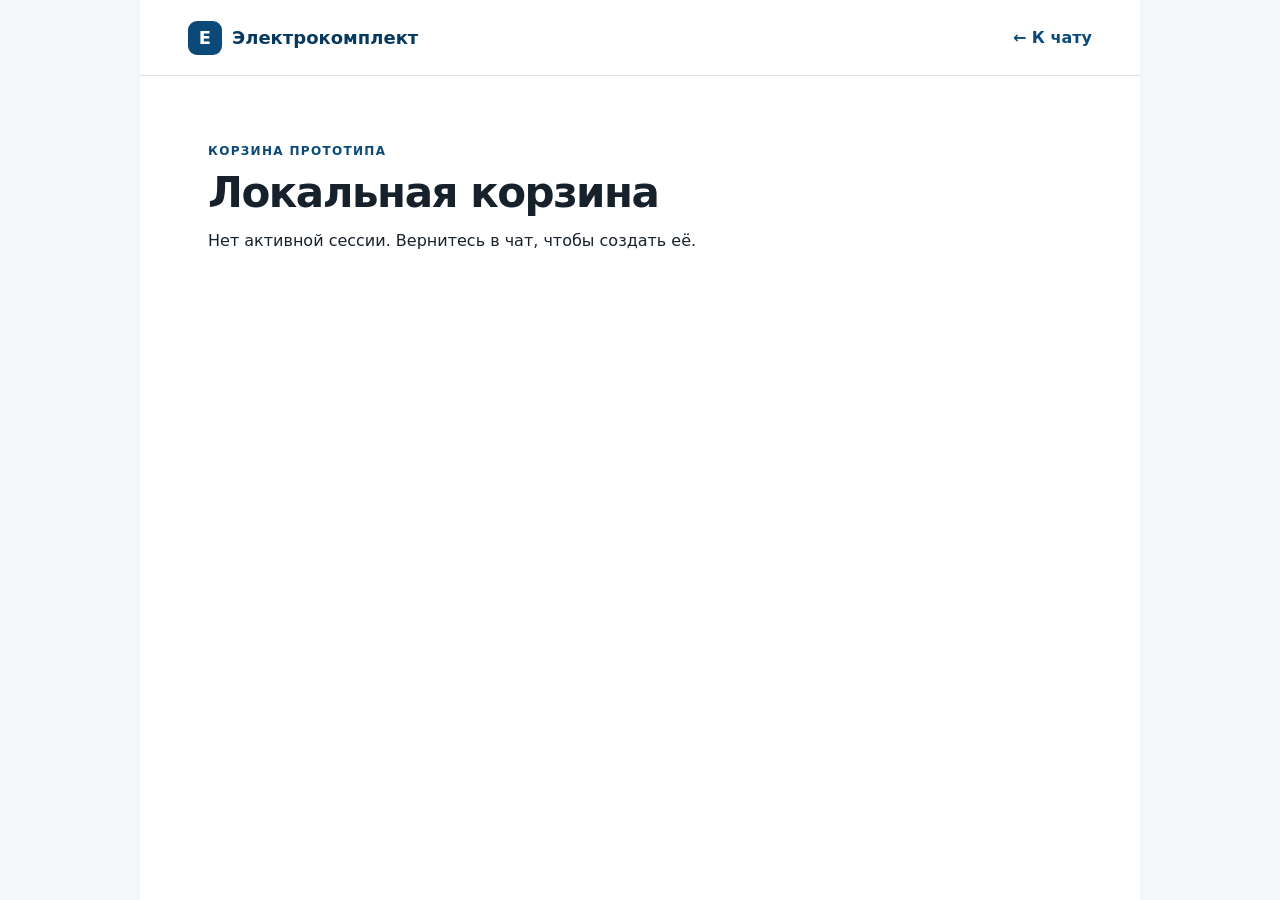
==== front/cart.html @ 77ab78ae "Enhance frontend integration: add HTML/CSS files, implement chat functionality, and serve static fil" ====
<!doctype html>
<html lang="ru"><head><meta charset="UTF-8" /><meta name="viewport" content="width=device-width, initial-scale=1.0" /><title>Локальная корзина — Электрокомплект</title><link rel="stylesheet" href="style.css" /></head>
<body><main class="cart-page"><header class="topbar"><a class="brand" href="/"><span class="brand-mark">E</span><span>Электрокомплект</span></a><a class="back-link" href="/">← К чату</a></header><section class="cart-content"><p class="eyebrow">Корзина прототипа</p><h1>Локальная корзина</h1><p id="cart-notice">Загружаем корзину…</p><div id="cart-items" class="cart-items"></div></section></main><script>
(() => { "use strict"; const state = (() => { try { return JSON.parse(sessionStorage.getItem("ekt-ai-session")); } catch { return null; } })(); const notice = document.querySelector("#cart-notice"), list = document.querySelector("#cart-items"); const text = (tag, value) => { const node = document.createElement(tag); node.textContent = value; return node; }; if (!state?.session_id || !state?.access_token) { notice.textContent = "Нет активной сессии. Вернитесь в чат, чтобы создать её."; return; } fetch(`/api/v1/sessions/${state.session_id}/cart`, { headers: { Authorization: `Bearer ${state.access_token}` } }).then(async response => { const data = await response.json(); if (!response.ok) throw new Error(data?.error?.message || "Не удалось получить корзину."); notice.textContent = data.notice; if (!data.items.length) { const empty = text("div", "Корзина пока пуста. Добавление требует отдельного подтверждения в чате."); empty.className = "empty-state"; list.append(empty); return; } for (const item of data.items) { const card = document.createElement("article"); card.className = "cart-item"; const details = document.createElement("div"); details.append(text("h2", item.name), text("p", `Артикул: ${item.article} · Количество: ${item.quantity}`)); card.append(details, text("strong", `${item.unit_price} ${data.currency} за единицу`)); list.append(card); } list.append(text("strong", `Итого: ${data.total} ${data.currency}`)); }).catch(error => { notice.textContent = error.message; }); })();
</script></body></html>
---- front/style.css ----
:root { --blue:#0b4a78; --blue-dark:#07385d; --cyan:#d9f1fb; --ink:#17212b; --muted:#62707c; --line:#dce4e9; --surface:#fff; --canvas:#f3f7f9; --green:#147d50; --red:#b33c3c; font-family: Inter, ui-sans-serif, system-ui, -apple-system, "Segoe UI", sans-serif; color:var(--ink); background:var(--canvas); }
* { box-sizing:border-box; } body { margin:0; min-width:320px; } button, textarea, input { font:inherit; } button { cursor:pointer; }
.app-shell { max-width:1280px; min-height:100vh; margin:auto; background:var(--surface); box-shadow:0 0 50px rgba(21,46,62,.07); }
.topbar { min-height:76px; padding:16px clamp(20px,4vw,48px); display:flex; align-items:center; justify-content:space-between; gap:16px; border-bottom:1px solid var(--line); }
.brand { display:inline-flex; align-items:center; gap:10px; color:var(--blue-dark); text-decoration:none; font-weight:800; font-size:18px; } .brand-mark { display:grid; place-items:center; width:34px; height:34px; color:#fff; background:var(--blue); border-radius:9px; }
.topbar-actions { display:flex; align-items:center; gap:16px; } .status { color:var(--muted); font-size:13px; } .status.online { color:var(--green); } .status.demo { color:#916500; }
.cart-link,.back-link { color:var(--blue); font-weight:700; text-decoration:none; } .badge { display:inline-grid; place-items:center; min-width:22px; height:22px; padding:0 5px; margin-left:4px; background:var(--blue); color:white; border-radius:100px; font-size:12px; }
.chat-layout { display:grid; grid-template-columns:minmax(260px, .8fr) minmax(0, 1.65fr); min-height:calc(100vh - 76px); }.sidebar { padding:clamp(32px,5vw,64px) clamp(22px,4vw,48px); background:linear-gradient(160deg,#eaf7fc,#f5fbfd); border-right:1px solid var(--line); }.eyebrow { margin:0 0 12px; color:var(--blue); font-size:12px; font-weight:800; letter-spacing:.11em; text-transform:uppercase; }.sidebar h1,.cart-content h1 { margin:0 0 16px; font-size:clamp(28px,3.3vw,42px); line-height:1.08; letter-spacing:-.035em; }.sidebar>p:not(.eyebrow) { margin:0; color:var(--muted); line-height:1.6; }.tips { display:grid; gap:10px; margin-top:32px; }.suggestion { padding:13px 14px; border:1px solid #b9dce9; border-radius:10px; background:#fff; color:var(--blue-dark); text-align:left; line-height:1.35; }.suggestion:hover { border-color:var(--blue); background:var(--cyan); }.sidebar-note { margin-top:32px!important; padding-top:20px; border-top:1px solid #cde1e9; font-size:13px; }
.chat-panel { min-width:0; display:flex; flex-direction:column; min-height:0; }.messages { flex:1; padding:32px clamp(20px,4vw,52px); overflow:auto; }.message { display:flex; gap:11px; align-items:flex-start; margin-bottom:20px; }.message.user-message { flex-direction:row-reverse; }.avatar { flex:0 0 34px; display:grid; place-items:center; width:34px; height:34px; border-radius:50%; background:var(--blue); color:white; font-size:11px; font-weight:800; }.user-message .avatar { background:#5a6976; }.bubble { max-width:78%; padding:13px 16px; border-radius:5px 15px 15px 15px; background:#f0f5f7; line-height:1.5; white-space:pre-wrap; }.user-message .bubble { border-radius:15px 5px 15px 15px; background:var(--blue); color:white; }.typing { display:inline-flex; gap:4px; padding:14px 16px; }.typing i { width:6px; height:6px; border-radius:50%; background:#6e7c85; animation:blink 1s infinite; }.typing i:nth-child(2){animation-delay:.2s}.typing i:nth-child(3){animation-delay:.4s}@keyframes blink{50%{opacity:.25}}
.results { margin:0 0 26px 45px; display:grid; grid-template-columns:repeat(auto-fit,minmax(220px,1fr)); gap:14px; }.product-card { padding:17px; border:1px solid var(--line); border-radius:13px; background:white; box-shadow:0 3px 12px rgba(10,50,75,.05); }.product-card-head { display:flex; align-items:start; justify-content:space-between; gap:8px; }.product-category,.article { margin:0; color:var(--muted); font-size:12px; }.stock { padding:4px 7px; border-radius:100px; color:var(--green); background:#eaf8f1; font-size:11px; font-weight:700; white-space:nowrap; }.stock.out { color:var(--red); background:#fff0f0; }.product-name { margin:12px 0 7px; font-size:17px; line-height:1.3; }.price { margin:14px 0; color:var(--blue-dark); font-size:20px; font-weight:800; }.specs { display:grid; grid-template-columns:auto 1fr; gap:5px 10px; margin:0; font-size:13px; }.specs dt { color:var(--muted); }.specs dd { margin:0; }.certificate { display:inline-block; margin-top:13px; color:var(--blue); font-size:13px; font-weight:700; }.analog-reason { margin:13px 0 0; padding-top:12px; border-top:1px solid var(--line); font-size:13px; line-height:1.4; }
.proposal { margin:0 0 28px 45px; padding:18px; border:1px solid #a9d3e7; border-radius:13px; background:#eff9fd; }.proposal p { margin:0 0 12px; line-height:1.45; }.confirm-button,.send-button,.prepare-button { border:0; border-radius:9px; background:var(--blue); color:white; font-weight:750; }.confirm-button,.prepare-button { padding:10px 13px; }.confirm-button:hover,.send-button:hover,.prepare-button:hover { background:var(--blue-dark); }.confirm-button:disabled,.send-button:disabled,.prepare-button:disabled { opacity:.55; cursor:not-allowed; }.manual-proposal { display:flex; align-items:end; gap:8px; margin-top:15px; padding-top:14px; border-top:1px solid var(--line); }.manual-proposal label { display:grid; gap:4px; color:var(--muted); font-size:12px; }.quantity-input { width:90px; padding:7px; border:1px solid #b8c8d1; border-radius:7px; color:var(--ink); }
.composer { display:flex; align-items:end; gap:10px; padding:16px clamp(16px,4vw,52px) 9px; border-top:1px solid var(--line); }.icon-button { display:grid; place-items:center; flex:0 0 42px; width:42px; height:42px; border:1px solid var(--line); border-radius:9px; color:var(--blue); font-size:25px; cursor:pointer; }.composer textarea { flex:1; min-width:0; max-height:150px; padding:11px 13px; resize:none; border:1px solid #b8c8d1; border-radius:9px; outline:none; line-height:1.35; }.composer textarea:focus { border-color:var(--blue); box-shadow:0 0 0 3px rgba(11,74,120,.12); }.send-button { height:42px; padding:0 17px; }.composer-note { margin:0; padding:0 clamp(16px,4vw,52px) 16px; color:var(--muted); font-size:12px; }.attachment-preview { margin:12px clamp(16px,4vw,52px) 0; padding:8px 11px; border-radius:8px; background:#edf3f5; color:#40515d; font-size:13px; }
.cart-page { max-width:1000px; min-height:100vh; margin:auto; background:white; }.cart-content { padding:clamp(32px,6vw,68px); }.cart-items { display:grid; gap:12px; margin-top:32px; }.cart-item { display:flex; justify-content:space-between; gap:20px; padding:20px; border:1px solid var(--line); border-radius:12px; }.cart-item h2,.cart-item p { margin:0; }.cart-item h2 { font-size:18px; }.cart-item p { margin-top:6px; color:var(--muted); }.cart-item strong { white-space:nowrap; color:var(--blue-dark); }.empty-state { margin-top:32px; padding:24px; color:var(--muted); background:var(--canvas); border-radius:12px; }.sr-only { position:absolute; width:1px; height:1px; padding:0; margin:-1px; overflow:hidden; clip:rect(0,0,0,0); white-space:nowrap; border:0; }
@media (max-width:780px) { .topbar { min-height:64px; padding:12px 16px; }.status { display:none; }.chat-layout { display:block; }.sidebar { padding:28px 20px 20px; border-right:0; border-bottom:1px solid var(--line); }.sidebar h1 { font-size:29px; }.tips { display:flex; overflow:auto; margin-top:20px; }.suggestion { flex:0 0 230px; }.sidebar-note { display:none; }.messages { min-height:48vh; padding:22px 16px; }.bubble { max-width:85%; }.results,.proposal { margin-left:0; }.composer { padding:12px 12px 8px; gap:7px; }.send-button { padding:0 11px; }.composer-note { padding:0 12px 12px; }.attachment-preview { margin:10px 12px 0; }.cart-content { padding:28px 18px; }.cart-item { align-items:flex-start; flex-direction:column; gap:10px; }.manual-proposal { align-items:flex-end; flex-wrap:wrap; } }
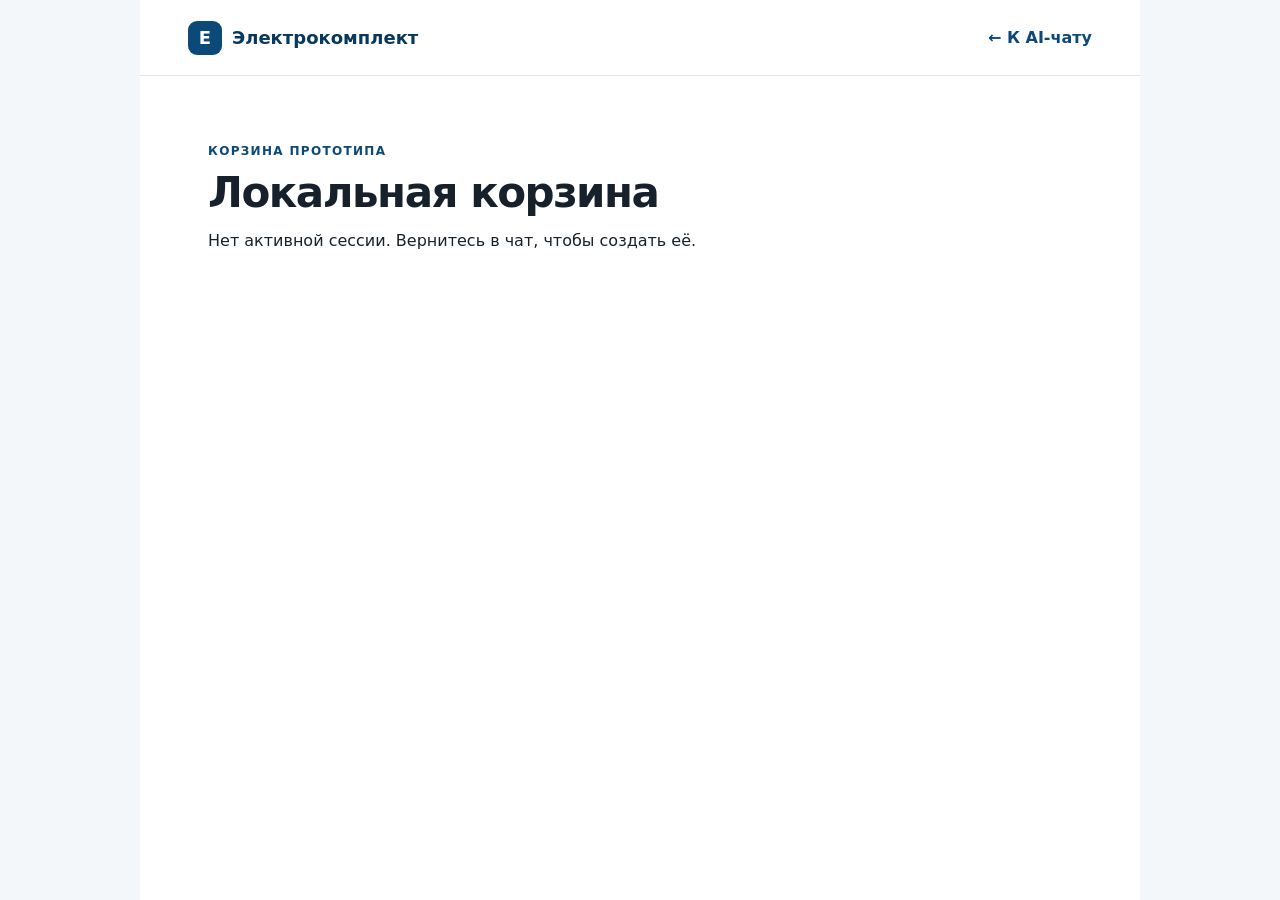
==== commit 7e806953: "Enhance frontend integration: add HTML/CSS files, implement chat functionality, and serve static fil" ====
--- a/front/cart.html
+++ b/front/cart.html
@@ -1,5 +1,5 @@
 <!doctype html>
 <html lang="ru"><head><meta charset="UTF-8" /><meta name="viewport" content="width=device-width, initial-scale=1.0" /><title>Локальная корзина — Электрокомплект</title><link rel="stylesheet" href="style.css" /></head>
-<body><main class="cart-page"><header class="topbar"><a class="brand" href="/"><span class="brand-mark">E</span><span>Электрокомплект</span></a><a class="back-link" href="/">← К чату</a></header><section class="cart-content"><p class="eyebrow">Корзина прототипа</p><h1>Локальная корзина</h1><p id="cart-notice">Загружаем корзину…</p><div id="cart-items" class="cart-items"></div></section></main><script>
+<body><main class="cart-page"><header class="topbar"><a class="brand" href="/"><span class="brand-mark">E</span><span>Электрокомплект</span></a><a class="back-link" href="chat.html">← К AI-чату</a></header><section class="cart-content"><p class="eyebrow">Корзина прототипа</p><h1>Локальная корзина</h1><p id="cart-notice">Загружаем корзину…</p><div id="cart-items" class="cart-items"></div></section></main><script>
 (() => { "use strict"; const state = (() => { try { return JSON.parse(sessionStorage.getItem("ekt-ai-session")); } catch { return null; } })(); const notice = document.querySelector("#cart-notice"), list = document.querySelector("#cart-items"); const text = (tag, value) => { const node = document.createElement(tag); node.textContent = value; return node; }; if (!state?.session_id || !state?.access_token) { notice.textContent = "Нет активной сессии. Вернитесь в чат, чтобы создать её."; return; } fetch(`/api/v1/sessions/${state.session_id}/cart`, { headers: { Authorization: `Bearer ${state.access_token}` } }).then(async response => { const data = await response.json(); if (!response.ok) throw new Error(data?.error?.message || "Не удалось получить корзину."); notice.textContent = data.notice; if (!data.items.length) { const empty = text("div", "Корзина пока пуста. Добавление требует отдельного подтверждения в чате."); empty.className = "empty-state"; list.append(empty); return; } for (const item of data.items) { const card = document.createElement("article"); card.className = "cart-item"; const details = document.createElement("div"); details.append(text("h2", item.name), text("p", `Артикул: ${item.article} · Количество: ${item.quantity}`)); card.append(details, text("strong", `${item.unit_price} ${data.currency} за единицу`)); list.append(card); } list.append(text("strong", `Итого: ${data.total} ${data.currency}`)); }).catch(error => { notice.textContent = error.message; }); })();
 </script></body></html>
--- a/front/style.css
+++ b/front/style.css
@@ -12,3 +12,9 @@
 .composer { display:flex; align-items:end; gap:10px; padding:16px clamp(16px,4vw,52px) 9px; border-top:1px solid var(--line); }.icon-button { display:grid; place-items:center; flex:0 0 42px; width:42px; height:42px; border:1px solid var(--line); border-radius:9px; color:var(--blue); font-size:25px; cursor:pointer; }.composer textarea { flex:1; min-width:0; max-height:150px; padding:11px 13px; resize:none; border:1px solid #b8c8d1; border-radius:9px; outline:none; line-height:1.35; }.composer textarea:focus { border-color:var(--blue); box-shadow:0 0 0 3px rgba(11,74,120,.12); }.send-button { height:42px; padding:0 17px; }.composer-note { margin:0; padding:0 clamp(16px,4vw,52px) 16px; color:var(--muted); font-size:12px; }.attachment-preview { margin:12px clamp(16px,4vw,52px) 0; padding:8px 11px; border-radius:8px; background:#edf3f5; color:#40515d; font-size:13px; }
 .cart-page { max-width:1000px; min-height:100vh; margin:auto; background:white; }.cart-content { padding:clamp(32px,6vw,68px); }.cart-items { display:grid; gap:12px; margin-top:32px; }.cart-item { display:flex; justify-content:space-between; gap:20px; padding:20px; border:1px solid var(--line); border-radius:12px; }.cart-item h2,.cart-item p { margin:0; }.cart-item h2 { font-size:18px; }.cart-item p { margin-top:6px; color:var(--muted); }.cart-item strong { white-space:nowrap; color:var(--blue-dark); }.empty-state { margin-top:32px; padding:24px; color:var(--muted); background:var(--canvas); border-radius:12px; }.sr-only { position:absolute; width:1px; height:1px; padding:0; margin:-1px; overflow:hidden; clip:rect(0,0,0,0); white-space:nowrap; border:0; }
 @media (max-width:780px) { .topbar { min-height:64px; padding:12px 16px; }.status { display:none; }.chat-layout { display:block; }.sidebar { padding:28px 20px 20px; border-right:0; border-bottom:1px solid var(--line); }.sidebar h1 { font-size:29px; }.tips { display:flex; overflow:auto; margin-top:20px; }.suggestion { flex:0 0 230px; }.sidebar-note { display:none; }.messages { min-height:48vh; padding:22px 16px; }.bubble { max-width:85%; }.results,.proposal { margin-left:0; }.composer { padding:12px 12px 8px; gap:7px; }.send-button { padding:0 11px; }.composer-note { padding:0 12px 12px; }.attachment-preview { margin:10px 12px 0; }.cart-content { padding:28px 18px; }.cart-item { align-items:flex-start; flex-direction:column; gap:10px; }.manual-proposal { align-items:flex-end; flex-wrap:wrap; } }
+
+/* Storefront homepage */
+.storefront { background:#f5f7fa; color:#1c2733; }.store-container { width:min(1240px, calc(100% - 40px)); margin-inline:auto; }.store-header { background:#fff; }.utility-bar { background:#f1f4f7; color:#65717d; font-size:12px; }.utility-content { min-height:34px; display:flex; align-items:center; justify-content:flex-end; gap:20px; }.utility-content span { margin-right:auto; }.utility-content a,.main-nav a,.store-actions a,.section-heading>a,.store-footer a { color:inherit; text-decoration:none; }.masthead { min-height:91px; display:flex; align-items:center; gap:18px; }.store-logo { display:inline-flex; align-items:center; gap:9px; color:#18324d; font-size:16px; font-weight:850; letter-spacing:.02em; text-decoration:none; white-space:nowrap; }.store-logo small { display:block; margin-top:2px; color:#728092; font-size:8px; font-weight:700; letter-spacing:.09em; }.store-logo-mark { display:grid; place-items:center; width:47px; height:38px; border-radius:4px; background:#00519b; color:#fff; font-size:13px; letter-spacing:-.06em; transform:skew(-8deg); }.catalog-button,.primary-link,.ai-link { border:0; border-radius:3px; background:#00519b; color:#fff; font-weight:750; text-decoration:none; }.catalog-button { display:inline-flex; align-items:center; gap:8px; height:42px; padding:0 17px; font-size:14px; }.catalog-button span { font-size:20px; line-height:1; }.store-search { flex:1; display:flex; max-width:510px; height:42px; border:1px solid #c7d0da; border-radius:3px; overflow:hidden; }.store-search input { min-width:0; flex:1; border:0; padding:0 14px; outline:none; }.store-search:focus-within { border-color:#00519b; box-shadow:0 0 0 3px rgba(0,81,155,.1); }.store-search button { width:46px; border:0; border-left:1px solid #d4dce4; background:#fff; color:#00519b; font-size:25px; }.store-actions { display:flex; gap:16px; font-size:13px; font-weight:700; white-space:nowrap; }.store-actions a { display:grid; gap:2px; justify-items:center; color:#526170; }.store-actions span { color:#00519b; font-size:18px; }.main-nav { border-top:1px solid #e1e6eb; border-bottom:1px solid #e1e6eb; }.main-nav>div { display:flex; gap:27px; align-items:center; min-height:48px; overflow:auto; }.main-nav a { color:#334250; font-size:14px; font-weight:700; white-space:nowrap; }.main-nav a:hover,.section-heading>a:hover { color:#00519b; }.hero { overflow:hidden; background:linear-gradient(112deg,#013c73 0%,#005da7 54%,#02a6c6 100%); color:#fff; }.hero-layout { display:grid; grid-template-columns:1fr .7fr; min-height:350px; align-items:center; }.hero-copy { padding:55px 0; position:relative; z-index:1; }.hero-copy>p:first-child { margin:0 0 12px; color:#a8e6f5; font-size:13px; font-weight:800; text-transform:uppercase; letter-spacing:.09em; }.hero h1 { max-width:590px; margin:0; font-size:clamp(34px,4vw,54px); line-height:1.04; letter-spacing:-.04em; }.hero-description { max-width:520px; margin:19px 0 27px; color:#d9eef9; font-size:17px; line-height:1.5; }.primary-link,.ai-link { display:inline-flex; gap:18px; align-items:center; padding:14px 18px; background:#ffbd1a; color:#173453; }.primary-link:hover,.ai-link:hover { background:#ffd05c; }.hero-visual { position:relative; height:100%; min-height:330px; }.hero-disc { position:absolute; right:-80px; top:28px; width:330px; height:330px; border:38px solid rgba(225,248,255,.32); border-radius:50%; }.hero-cable { position:absolute; width:240px; height:240px; border:19px solid #ffbd1a; border-left-color:#e94d42; border-bottom-color:#38d4e9; border-radius:50%; }.cable-one { right:75px; top:62px; }.cable-two { right:-15px; top:130px; transform:scale(.72); opacity:.9; }.hero-panel { position:absolute; right:54px; bottom:40px; display:grid; grid-template-columns:repeat(2,1fr); gap:8px; width:116px; padding:13px; border-radius:7px; background:#e9f4f8; box-shadow:0 15px 30px rgba(0,29,63,.3); transform:rotate(-9deg); }.hero-panel i { height:35px; border-radius:4px; background:#0f3459; }.category-section,.products-section { padding-top:57px; }.section-heading { display:flex; align-items:end; justify-content:space-between; gap:20px; margin-bottom:24px; }.section-heading h2,.ai-banner h2 { margin:0; color:#162e47; font-size:30px; letter-spacing:-.035em; }.section-heading>a,.text-button { color:#00519b; font-size:14px; font-weight:800; }.text-button { border:0; background:transparent; padding:6px 0; }.section-kicker { margin:0 0 8px; color:#0b80b6; font-size:11px; font-weight:850; letter-spacing:.12em; text-transform:uppercase; }.category-grid { display:grid; grid-template-columns:repeat(6,1fr); gap:14px; }.category-tile { min-height:149px; padding:19px; display:flex; flex-direction:column; justify-content:space-between; border:1px solid #e0e6eb; border-radius:4px; background:#fff; color:#33495d; font-size:14px; font-weight:750; text-decoration:none; transition:transform .18s, box-shadow .18s, border-color .18s; }.category-tile:hover { border-color:#8bbbd8; box-shadow:0 10px 24px rgba(29,65,95,.11); transform:translateY(-3px); }.category-icon { color:#0072b4; font-size:42px; font-weight:400; }.ai-banner { display:grid; grid-template-columns:auto 1fr auto; align-items:center; gap:23px; margin-top:57px; padding:27px 32px; border-radius:5px; background:linear-gradient(100deg,#edf8ff,#e6f4f1); border:1px solid #c9e4e8; }.ai-banner h2 { font-size:25px; }.ai-banner p:not(.section-kicker) { max-width:650px; margin:7px 0 0; color:#56697a; line-height:1.45; }.ai-orb { display:grid; place-items:center; width:64px; height:64px; border-radius:50%; background:radial-gradient(circle at 28% 22%,#8be7ff,#0076ba 63%,#00508e); color:#fff; font-size:27px; box-shadow:0 10px 18px rgba(0,91,156,.24); }.ai-link { background:#00519b; color:#fff; white-space:nowrap; }.ai-link:hover { background:#003e76; }.products-section { padding-bottom:68px; }.product-state { padding:20px; border:1px dashed #c5d1dc; color:#62717f; text-align:center; }.store-product-grid { display:grid; grid-template-columns:repeat(4,1fr); gap:17px; }.store-product-card { overflow:hidden; min-width:0; border:1px solid #e0e6eb; border-radius:4px; background:#fff; transition:box-shadow .18s,transform .18s; }.store-product-card:hover { box-shadow:0 12px 28px rgba(30,60,89,.13); transform:translateY(-3px); }.store-product-image { display:grid; place-items:center; height:182px; overflow:hidden; background:linear-gradient(135deg,#f6f8fa,#e6edf2); }.store-product-image img { width:100%; height:100%; object-fit:contain; mix-blend-mode:multiply; }.image-placeholder { color:#9ab2c4; font-size:70px; }.store-product-body { padding:16px; }.store-product-category,.store-product-article,.store-product-stock { margin:0; color:#728093; font-size:12px; line-height:1.4; }.store-product-name { min-height:46px; margin:9px 0 7px; color:#233547; font-size:15px; line-height:1.4; }.store-product-stock { margin-top:10px; color:#0b8050; font-weight:700; }.store-product-stock.is-empty { color:#bd4842; }.store-product-bottom { display:flex; align-items:center; justify-content:space-between; gap:10px; margin-top:14px; }.store-product-price { color:#142f4c; font-size:17px; }.card-ai-link { color:#00519b; font-size:12px; font-weight:800; text-decoration:none; white-space:nowrap; }.store-footer { background:#102d48; color:#d6e0e7; }.footer-grid { display:grid; grid-template-columns:1.5fr 1fr 1fr; gap:45px; padding:49px 0 38px; }.footer-grid p { color:#9eb1c0; line-height:1.55; }.footer-grid h2 { margin:0 0 14px; color:#fff; font-size:15px; }.footer-grid a:not(.store-logo) { display:block; margin:9px 0; color:#c2d0db; font-size:14px; }.footer-logo { color:#fff; }.footer-bottom { padding:16px 0; border-top:1px solid #29445b; color:#94a9ba; font-size:12px; }
+@media (max-width:980px) { .masthead { flex-wrap:wrap; padding-block:14px; }.store-search { order:3; flex-basis:calc(100% - 130px); max-width:none; }.category-grid { grid-template-columns:repeat(3,1fr); }.store-product-grid { grid-template-columns:repeat(3,1fr); }.hero-layout { grid-template-columns:1fr .5fr; } }
+@media (max-width:700px) { .store-container { width:min(100% - 28px, 1240px); }.utility-content span { display:none; }.utility-content { justify-content:flex-end; }.masthead { gap:10px; min-height:78px; }.store-logo { font-size:12px; }.store-logo-mark { width:40px; height:33px; font-size:11px; }.catalog-button { height:37px; padding:0 10px; font-size:12px; }.store-actions { margin-left:auto; gap:9px; font-size:10px; }.store-actions a:first-child { display:none; }.store-search { flex-basis:100%; order:4; height:38px; }.main-nav>div { gap:20px; min-height:43px; }.hero-layout { display:block; min-height:0; }.hero-copy { padding:44px 0 36px; }.hero h1 { font-size:38px; }.hero-description { font-size:15px; }.hero-visual { display:none; }.category-section,.products-section { padding-top:38px; }.section-heading h2 { font-size:26px; }.category-grid { grid-template-columns:repeat(2,1fr); gap:10px; }.category-tile { min-height:124px; padding:15px; }.ai-banner { grid-template-columns:auto 1fr; margin-top:38px; padding:20px; gap:16px; }.ai-banner h2 { font-size:21px; }.ai-banner p:not(.section-kicker) { font-size:14px; }.ai-link { grid-column:1/-1; justify-content:center; }.store-product-grid { grid-template-columns:repeat(2,1fr); gap:10px; }.store-product-image { height:135px; }.store-product-body { padding:12px; }.store-product-name { min-height:64px; font-size:13px; }.store-product-price { font-size:14px; }.store-product-bottom { display:block; }.card-ai-link { display:inline-block; margin-top:8px; }.footer-grid { grid-template-columns:1fr; gap:20px; padding:36px 0 29px; } }
+#mncm
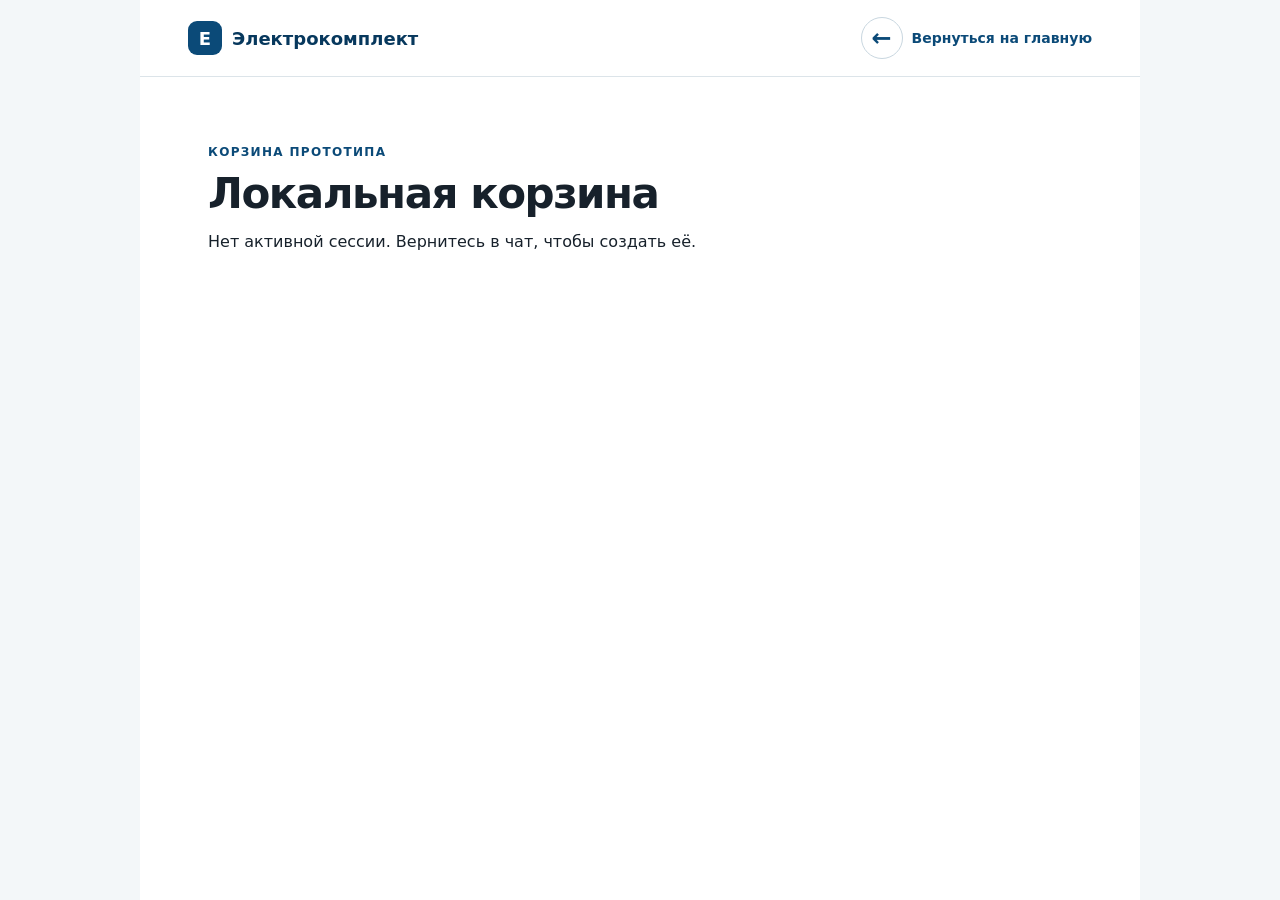
==== commit de9b9a53: "Update cart and home pages: enhance navigation links and improve hero section content" ====
--- a/front/cart.html
+++ b/front/cart.html
@@ -1,5 +1,5 @@
 <!doctype html>
 <html lang="ru"><head><meta charset="UTF-8" /><meta name="viewport" content="width=device-width, initial-scale=1.0" /><title>Локальная корзина — Электрокомплект</title><link rel="stylesheet" href="style.css" /></head>
-<body><main class="cart-page"><header class="topbar"><a class="brand" href="/"><span class="brand-mark">E</span><span>Электрокомплект</span></a><a class="back-link" href="chat.html">← К AI-чату</a></header><section class="cart-content"><p class="eyebrow">Корзина прототипа</p><h1>Локальная корзина</h1><p id="cart-notice">Загружаем корзину…</p><div id="cart-items" class="cart-items"></div></section></main><script>
+<body><main class="cart-page"><header class="topbar"><a class="brand" href="/"><span class="brand-mark">E</span><span>Электрокомплект</span></a><a class="cart-home-link" href="/"><span class="cart-home-arrow" aria-hidden="true">←</span><span>Вернуться на главную</span></a></header><section class="cart-content"><p class="eyebrow">Корзина прототипа</p><h1>Локальная корзина</h1><p id="cart-notice">Загружаем корзину…</p><div id="cart-items" class="cart-items"></div></section></main><script>
 (() => { "use strict"; const state = (() => { try { return JSON.parse(sessionStorage.getItem("ekt-ai-session")); } catch { return null; } })(); const notice = document.querySelector("#cart-notice"), list = document.querySelector("#cart-items"); const text = (tag, value) => { const node = document.createElement(tag); node.textContent = value; return node; }; if (!state?.session_id || !state?.access_token) { notice.textContent = "Нет активной сессии. Вернитесь в чат, чтобы создать её."; return; } fetch(`/api/v1/sessions/${state.session_id}/cart`, { headers: { Authorization: `Bearer ${state.access_token}` } }).then(async response => { const data = await response.json(); if (!response.ok) throw new Error(data?.error?.message || "Не удалось получить корзину."); notice.textContent = data.notice; if (!data.items.length) { const empty = text("div", "Корзина пока пуста. Добавление требует отдельного подтверждения в чате."); empty.className = "empty-state"; list.append(empty); return; } for (const item of data.items) { const card = document.createElement("article"); card.className = "cart-item"; const details = document.createElement("div"); details.append(text("h2", item.name), text("p", `Артикул: ${item.article} · Количество: ${item.quantity}`)); card.append(details, text("strong", `${item.unit_price} ${data.currency} за единицу`)); list.append(card); } list.append(text("strong", `Итого: ${data.total} ${data.currency}`)); }).catch(error => { notice.textContent = error.message; }); })();
 </script></body></html>
--- a/front/style.css
+++ b/front/style.css
@@ -17,4 +17,11 @@
 .storefront { background:#f5f7fa; color:#1c2733; }.store-container { width:min(1240px, calc(100% - 40px)); margin-inline:auto; }.store-header { background:#fff; }.utility-bar { background:#f1f4f7; color:#65717d; font-size:12px; }.utility-content { min-height:34px; display:flex; align-items:center; justify-content:flex-end; gap:20px; }.utility-content span { margin-right:auto; }.utility-content a,.main-nav a,.store-actions a,.section-heading>a,.store-footer a { color:inherit; text-decoration:none; }.masthead { min-height:91px; display:flex; align-items:center; gap:18px; }.store-logo { display:inline-flex; align-items:center; gap:9px; color:#18324d; font-size:16px; font-weight:850; letter-spacing:.02em; text-decoration:none; white-space:nowrap; }.store-logo small { display:block; margin-top:2px; color:#728092; font-size:8px; font-weight:700; letter-spacing:.09em; }.store-logo-mark { display:grid; place-items:center; width:47px; height:38px; border-radius:4px; background:#00519b; color:#fff; font-size:13px; letter-spacing:-.06em; transform:skew(-8deg); }.catalog-button,.primary-link,.ai-link { border:0; border-radius:3px; background:#00519b; color:#fff; font-weight:750; text-decoration:none; }.catalog-button { display:inline-flex; align-items:center; gap:8px; height:42px; padding:0 17px; font-size:14px; }.catalog-button span { font-size:20px; line-height:1; }.store-search { flex:1; display:flex; max-width:510px; height:42px; border:1px solid #c7d0da; border-radius:3px; overflow:hidden; }.store-search input { min-width:0; flex:1; border:0; padding:0 14px; outline:none; }.store-search:focus-within { border-color:#00519b; box-shadow:0 0 0 3px rgba(0,81,155,.1); }.store-search button { width:46px; border:0; border-left:1px solid #d4dce4; background:#fff; color:#00519b; font-size:25px; }.store-actions { display:flex; gap:16px; font-size:13px; font-weight:700; white-space:nowrap; }.store-actions a { display:grid; gap:2px; justify-items:center; color:#526170; }.store-actions span { color:#00519b; font-size:18px; }.main-nav { border-top:1px solid #e1e6eb; border-bottom:1px solid #e1e6eb; }.main-nav>div { display:flex; gap:27px; align-items:center; min-height:48px; overflow:auto; }.main-nav a { color:#334250; font-size:14px; font-weight:700; white-space:nowrap; }.main-nav a:hover,.section-heading>a:hover { color:#00519b; }.hero { overflow:hidden; background:linear-gradient(112deg,#013c73 0%,#005da7 54%,#02a6c6 100%); color:#fff; }.hero-layout { display:grid; grid-template-columns:1fr .7fr; min-height:350px; align-items:center; }.hero-copy { padding:55px 0; position:relative; z-index:1; }.hero-copy>p:first-child { margin:0 0 12px; color:#a8e6f5; font-size:13px; font-weight:800; text-transform:uppercase; letter-spacing:.09em; }.hero h1 { max-width:590px; margin:0; font-size:clamp(34px,4vw,54px); line-height:1.04; letter-spacing:-.04em; }.hero-description { max-width:520px; margin:19px 0 27px; color:#d9eef9; font-size:17px; line-height:1.5; }.primary-link,.ai-link { display:inline-flex; gap:18px; align-items:center; padding:14px 18px; background:#ffbd1a; color:#173453; }.primary-link:hover,.ai-link:hover { background:#ffd05c; }.hero-visual { position:relative; height:100%; min-height:330px; }.hero-disc { position:absolute; right:-80px; top:28px; width:330px; height:330px; border:38px solid rgba(225,248,255,.32); border-radius:50%; }.hero-cable { position:absolute; width:240px; height:240px; border:19px solid #ffbd1a; border-left-color:#e94d42; border-bottom-color:#38d4e9; border-radius:50%; }.cable-one { right:75px; top:62px; }.cable-two { right:-15px; top:130px; transform:scale(.72); opacity:.9; }.hero-panel { position:absolute; right:54px; bottom:40px; display:grid; grid-template-columns:repeat(2,1fr); gap:8px; width:116px; padding:13px; border-radius:7px; background:#e9f4f8; box-shadow:0 15px 30px rgba(0,29,63,.3); transform:rotate(-9deg); }.hero-panel i { height:35px; border-radius:4px; background:#0f3459; }.category-section,.products-section { padding-top:57px; }.section-heading { display:flex; align-items:end; justify-content:space-between; gap:20px; margin-bottom:24px; }.section-heading h2,.ai-banner h2 { margin:0; color:#162e47; font-size:30px; letter-spacing:-.035em; }.section-heading>a,.text-button { color:#00519b; font-size:14px; font-weight:800; }.text-button { border:0; background:transparent; padding:6px 0; }.section-kicker { margin:0 0 8px; color:#0b80b6; font-size:11px; font-weight:850; letter-spacing:.12em; text-transform:uppercase; }.category-grid { display:grid; grid-template-columns:repeat(6,1fr); gap:14px; }.category-tile { min-height:149px; padding:19px; display:flex; flex-direction:column; justify-content:space-between; border:1px solid #e0e6eb; border-radius:4px; background:#fff; color:#33495d; font-size:14px; font-weight:750; text-decoration:none; transition:transform .18s, box-shadow .18s, border-color .18s; }.category-tile:hover { border-color:#8bbbd8; box-shadow:0 10px 24px rgba(29,65,95,.11); transform:translateY(-3px); }.category-icon { color:#0072b4; font-size:42px; font-weight:400; }.ai-banner { display:grid; grid-template-columns:auto 1fr auto; align-items:center; gap:23px; margin-top:57px; padding:27px 32px; border-radius:5px; background:linear-gradient(100deg,#edf8ff,#e6f4f1); border:1px solid #c9e4e8; }.ai-banner h2 { font-size:25px; }.ai-banner p:not(.section-kicker) { max-width:650px; margin:7px 0 0; color:#56697a; line-height:1.45; }.ai-orb { display:grid; place-items:center; width:64px; height:64px; border-radius:50%; background:radial-gradient(circle at 28% 22%,#8be7ff,#0076ba 63%,#00508e); color:#fff; font-size:27px; box-shadow:0 10px 18px rgba(0,91,156,.24); }.ai-link { background:#00519b; color:#fff; white-space:nowrap; }.ai-link:hover { background:#003e76; }.products-section { padding-bottom:68px; }.product-state { padding:20px; border:1px dashed #c5d1dc; color:#62717f; text-align:center; }.store-product-grid { display:grid; grid-template-columns:repeat(4,1fr); gap:17px; }.store-product-card { overflow:hidden; min-width:0; border:1px solid #e0e6eb; border-radius:4px; background:#fff; transition:box-shadow .18s,transform .18s; }.store-product-card:hover { box-shadow:0 12px 28px rgba(30,60,89,.13); transform:translateY(-3px); }.store-product-image { display:grid; place-items:center; height:182px; overflow:hidden; background:linear-gradient(135deg,#f6f8fa,#e6edf2); }.store-product-image img { width:100%; height:100%; object-fit:contain; mix-blend-mode:multiply; }.image-placeholder { color:#9ab2c4; font-size:70px; }.store-product-body { padding:16px; }.store-product-category,.store-product-article,.store-product-stock { margin:0; color:#728093; font-size:12px; line-height:1.4; }.store-product-name { min-height:46px; margin:9px 0 7px; color:#233547; font-size:15px; line-height:1.4; }.store-product-stock { margin-top:10px; color:#0b8050; font-weight:700; }.store-product-stock.is-empty { color:#bd4842; }.store-product-bottom { display:flex; align-items:center; justify-content:space-between; gap:10px; margin-top:14px; }.store-product-price { color:#142f4c; font-size:17px; }.card-ai-link { color:#00519b; font-size:12px; font-weight:800; text-decoration:none; white-space:nowrap; }.store-footer { background:#102d48; color:#d6e0e7; }.footer-grid { display:grid; grid-template-columns:1.5fr 1fr 1fr; gap:45px; padding:49px 0 38px; }.footer-grid p { color:#9eb1c0; line-height:1.55; }.footer-grid h2 { margin:0 0 14px; color:#fff; font-size:15px; }.footer-grid a:not(.store-logo) { display:block; margin:9px 0; color:#c2d0db; font-size:14px; }.footer-logo { color:#fff; }.footer-bottom { padding:16px 0; border-top:1px solid #29445b; color:#94a9ba; font-size:12px; }
 @media (max-width:980px) { .masthead { flex-wrap:wrap; padding-block:14px; }.store-search { order:3; flex-basis:calc(100% - 130px); max-width:none; }.category-grid { grid-template-columns:repeat(3,1fr); }.store-product-grid { grid-template-columns:repeat(3,1fr); }.hero-layout { grid-template-columns:1fr .5fr; } }
 @media (max-width:700px) { .store-container { width:min(100% - 28px, 1240px); }.utility-content span { display:none; }.utility-content { justify-content:flex-end; }.masthead { gap:10px; min-height:78px; }.store-logo { font-size:12px; }.store-logo-mark { width:40px; height:33px; font-size:11px; }.catalog-button { height:37px; padding:0 10px; font-size:12px; }.store-actions { margin-left:auto; gap:9px; font-size:10px; }.store-actions a:first-child { display:none; }.store-search { flex-basis:100%; order:4; height:38px; }.main-nav>div { gap:20px; min-height:43px; }.hero-layout { display:block; min-height:0; }.hero-copy { padding:44px 0 36px; }.hero h1 { font-size:38px; }.hero-description { font-size:15px; }.hero-visual { display:none; }.category-section,.products-section { padding-top:38px; }.section-heading h2 { font-size:26px; }.category-grid { grid-template-columns:repeat(2,1fr); gap:10px; }.category-tile { min-height:124px; padding:15px; }.ai-banner { grid-template-columns:auto 1fr; margin-top:38px; padding:20px; gap:16px; }.ai-banner h2 { font-size:21px; }.ai-banner p:not(.section-kicker) { font-size:14px; }.ai-link { grid-column:1/-1; justify-content:center; }.store-product-grid { grid-template-columns:repeat(2,1fr); gap:10px; }.store-product-image { height:135px; }.store-product-body { padding:12px; }.store-product-name { min-height:64px; font-size:13px; }.store-product-price { font-size:14px; }.store-product-bottom { display:block; }.card-ai-link { display:inline-block; margin-top:8px; }.footer-grid { grid-template-columns:1fr; gap:20px; padding:36px 0 29px; } }
+
+/* Mobile chat shell: independent scrollable message pane and touch-safe controls. */
+.chat-brand-row { display:flex; align-items:center; gap:10px; min-width:0; }.back-button { display:grid; place-items:center; flex:0 0 42px; width:42px; height:42px; padding:0; border:1px solid #c9d7e0; border-radius:50%; background:#fff; color:var(--blue); font-size:25px; line-height:1; transition:background .16s, color .16s, transform .12s; }.back-button:hover { background:var(--cyan); }.back-button:active { transform:scale(.94); background:#c6e5f1; }.back-button:focus-visible { outline:3px solid rgba(11,74,120,.28); outline-offset:2px; }
+.cart-home-link { display:inline-flex; align-items:center; gap:9px; min-height:44px; color:var(--blue); font-size:14px; font-weight:750; text-decoration:none; }.cart-home-arrow { display:grid; place-items:center; width:42px; height:42px; border:1px solid #c9d7e0; border-radius:50%; background:#fff; font-size:24px; line-height:1; transition:background .16s, color .16s, transform .12s; }.cart-home-link:hover .cart-home-arrow { background:var(--cyan); }.cart-home-link:active .cart-home-arrow { transform:scale(.94); background:#c6e5f1; }.cart-home-link:focus-visible { outline:3px solid rgba(11,74,120,.28); outline-offset:2px; border-radius:22px; }
+@media (max-width:780px) { body:not(.storefront) { min-height:100dvh; }.app-shell { min-height:100dvh; display:flex; flex-direction:column; }.chat-topbar { flex:0 0 auto; min-height:68px; padding-top:calc(12px + env(safe-area-inset-top)); padding-bottom:12px; }.chat-topbar .brand { min-width:0; font-size:16px; }.chat-topbar .brand span:last-child { overflow:hidden; text-overflow:ellipsis; }.chat-topbar .topbar-actions { gap:9px; }.chat-topbar .cart-link { display:inline-flex; align-items:center; min-height:42px; }.chat-layout { flex:1 1 auto; min-height:0; display:flex; flex-direction:column; }.sidebar { flex:0 0 auto; padding:15px 16px 14px; }.sidebar .eyebrow { margin-bottom:5px; font-size:10px; }.sidebar h1 { margin-bottom:5px; font-size:22px; letter-spacing:-.025em; }.sidebar>p:not(.eyebrow) { font-size:13px; line-height:1.42; }.tips { display:none; }.sidebar-note { display:none; }.chat-panel { flex:1 1 auto; min-height:0; }.messages { flex:1 1 auto; min-height:0; padding:17px 12px; overscroll-behavior:contain; }.message { gap:8px; margin-bottom:14px; }.avatar { flex-basis:31px; width:31px; height:31px; }.bubble { max-width:calc(100% - 39px); overflow-wrap:anywhere; padding:11px 13px; font-size:14px; }.results,.proposal { margin-left:0; }.results { grid-template-columns:1fr; gap:10px; }.product-card { min-width:0; padding:14px; }.product-name { overflow-wrap:anywhere; }.proposal { padding:14px; }.attachment-preview { margin:8px 12px 0; }.composer { flex:0 0 auto; gap:8px; padding:10px 12px 7px; }.icon-button,.send-button { min-width:44px; height:44px; }.icon-button { flex-basis:44px; width:44px; height:44px; }.send-button { padding-inline:12px; }.composer textarea { min-height:44px; padding:11px; }.composer-note { padding:0 12px calc(11px + env(safe-area-inset-bottom)); }.manual-proposal { gap:10px; }.prepare-button,.confirm-button { min-height:42px; }.cart-page { min-height:100dvh; }.cart-page .topbar { padding-top:calc(12px + env(safe-area-inset-top)); }.cart-content { padding-bottom:calc(28px + env(safe-area-inset-bottom)); } }
+@media (max-width:480px) { .cart-page .topbar { align-items:flex-start; flex-direction:column; gap:7px; }.cart-home-link { font-size:13px; } }
+@media (max-width:360px) { .store-logo small { display:none; }.hero h1 { font-size:33px; }.hero-copy { padding-top:36px; }.category-tile { min-height:112px; font-size:13px; }.category-icon { font-size:35px; }.chat-topbar .brand { font-size:14px; }.back-button { flex-basis:40px; width:40px; height:40px; }.chat-topbar .cart-link { font-size:13px; }.chat-topbar .badge { min-width:20px; }.sidebar h1 { font-size:20px; }.send-button { font-size:0; }.send-button::after { content:"↑"; font-size:20px; }.composer { padding-inline:9px; }.messages { padding-inline:9px; } }
 #mncm
